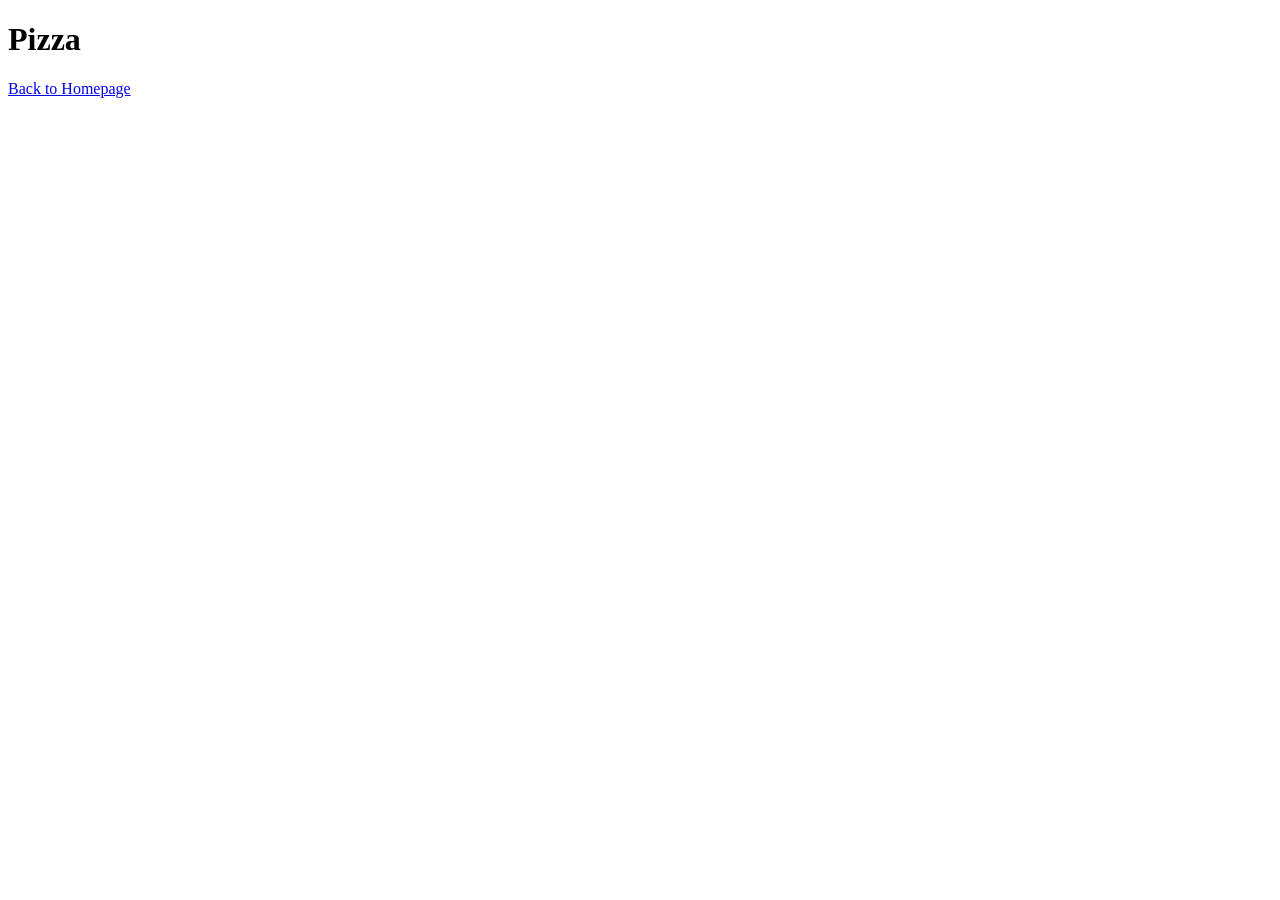
==== recipes/pizza.html @ 959f679d "Add homepage and a recipe page" ====
<!DOCTYPE html>
<html lang="en">
<head>
    <meta charset="UTF-8">
    <meta name="viewport" content="width=device-width, initial-scale=1.0">
    <title>Pizza Recipe</title>
</head>
<body>
    <h1>Pizza</h1>
    <a href="../index.html">Back to Homepage</a>
</body>
</html>
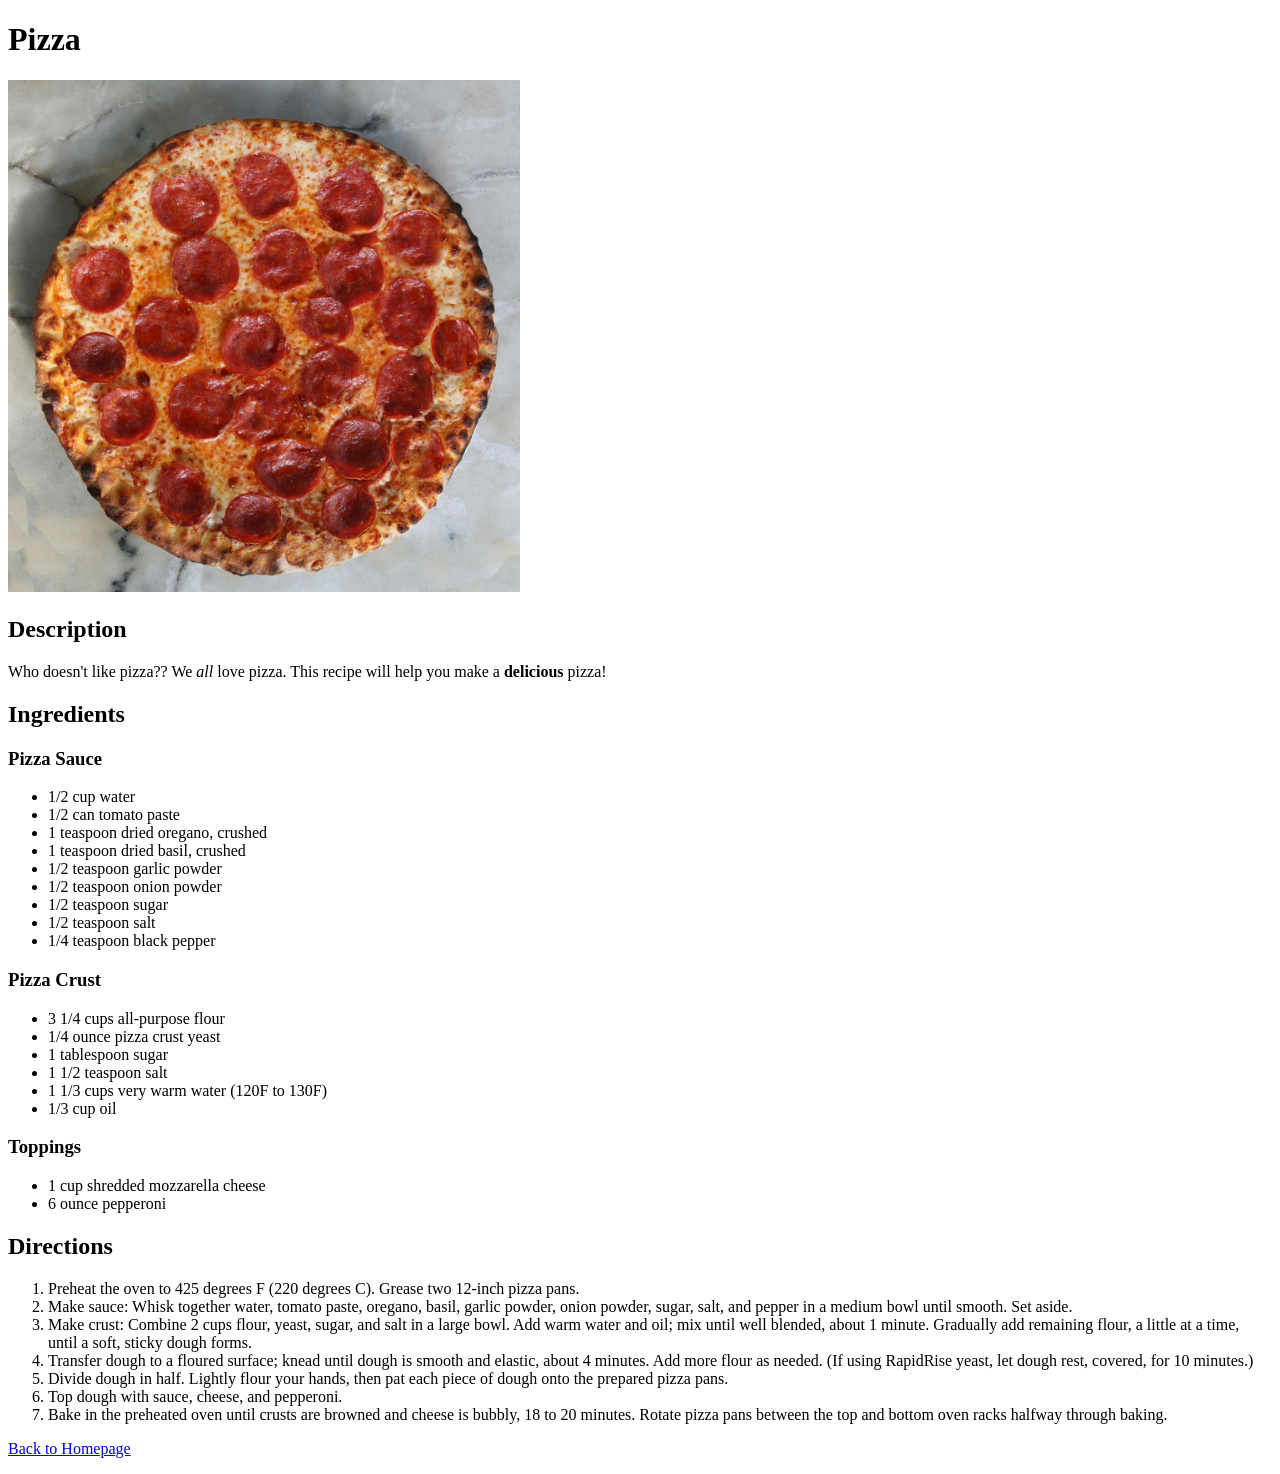
==== commit 0b987558: "Add pizza recipe" ====
--- a/recipes/pizza.html
+++ b/recipes/pizza.html
@@ -1,12 +1,55 @@
 <!DOCTYPE html>
 <html lang="en">
+
 <head>
     <meta charset="UTF-8">
     <meta name="viewport" content="width=device-width, initial-scale=1.0">
     <title>Pizza Recipe</title>
 </head>
+
 <body>
     <h1>Pizza</h1>
-    <a href="../index.html">Back to Homepage</a>
+    <img src="../images/pizza.jpg" alt="A photo of a pepperoni pizza" height="512">
+    <h2>Description</h2>
+    <p>Who doesn't like pizza?? We <em>all</em> love pizza. This recipe will help you make a <strong>delicious</strong> pizza!</p>
+    <h2>Ingredients</h2>
+    <h3>Pizza Sauce</h3>
+    <ul>
+        <li>1/2 cup water</li>
+        <li>1/2 can tomato paste</li>
+        <li>1 teaspoon dried oregano, crushed</li>
+        <li>1 teaspoon dried basil, crushed</li>
+        <li>1/2 teaspoon garlic powder</li>
+        <li>1/2 teaspoon onion powder</li>
+        <li>1/2 teaspoon sugar</li>
+        <li>1/2 teaspoon salt</li>
+        <li>1/4 teaspoon black pepper</li>
+    </ul>
+    <h3>Pizza Crust</h3>
+    <ul>
+        <li>3 1/4 cups all-purpose flour</li>
+        <li>1/4 ounce pizza crust yeast</li>
+        <li>1 tablespoon sugar</li>
+        <li>1 1/2 teaspoon salt</li>
+        <li>1 1/3 cups very warm water (120F to 130F)</li>
+        <li>1/3 cup oil</li>
+    </ul>
+    <h3>Toppings</h3>
+    <ul>
+        <li>1 cup shredded mozzarella cheese</li>
+        <li>6 ounce pepperoni</li>
+    </ul>
+    <h2>Directions</h2>
+    <ol>
+        <li>Preheat the oven to 425 degrees F (220 degrees C). Grease two 12-inch pizza pans.</li>
+        <li>Make sauce: Whisk together water, tomato paste, oregano, basil, garlic powder, onion powder, sugar, salt, and pepper in a medium bowl until smooth. Set aside.</li>
+        <li>Make crust: Combine 2 cups flour, yeast, sugar, and salt in a large bowl. Add warm water and oil; mix until well blended, about 1 minute. Gradually add remaining flour, a little at a time, until a soft, sticky dough forms.</li>
+        <li>Transfer dough to a floured surface; knead until dough is smooth and elastic, about 4 minutes. Add more flour as needed. (If using RapidRise yeast, let dough rest, covered, for 10 minutes.)</li>
+        <li>Divide dough in half. Lightly flour your hands, then pat each piece of dough onto the prepared pizza pans.</li>
+        <li>Top dough with sauce, cheese, and pepperoni.</li>
+        <li>Bake in the preheated oven until crusts are browned and cheese is bubbly, 18 to 20 minutes. Rotate pizza pans between the top and bottom oven racks halfway through baking.</li>
+    </ol>
+    <p><a href="../index.html">Back to Homepage</a></p>
 </body>
+
 </html>
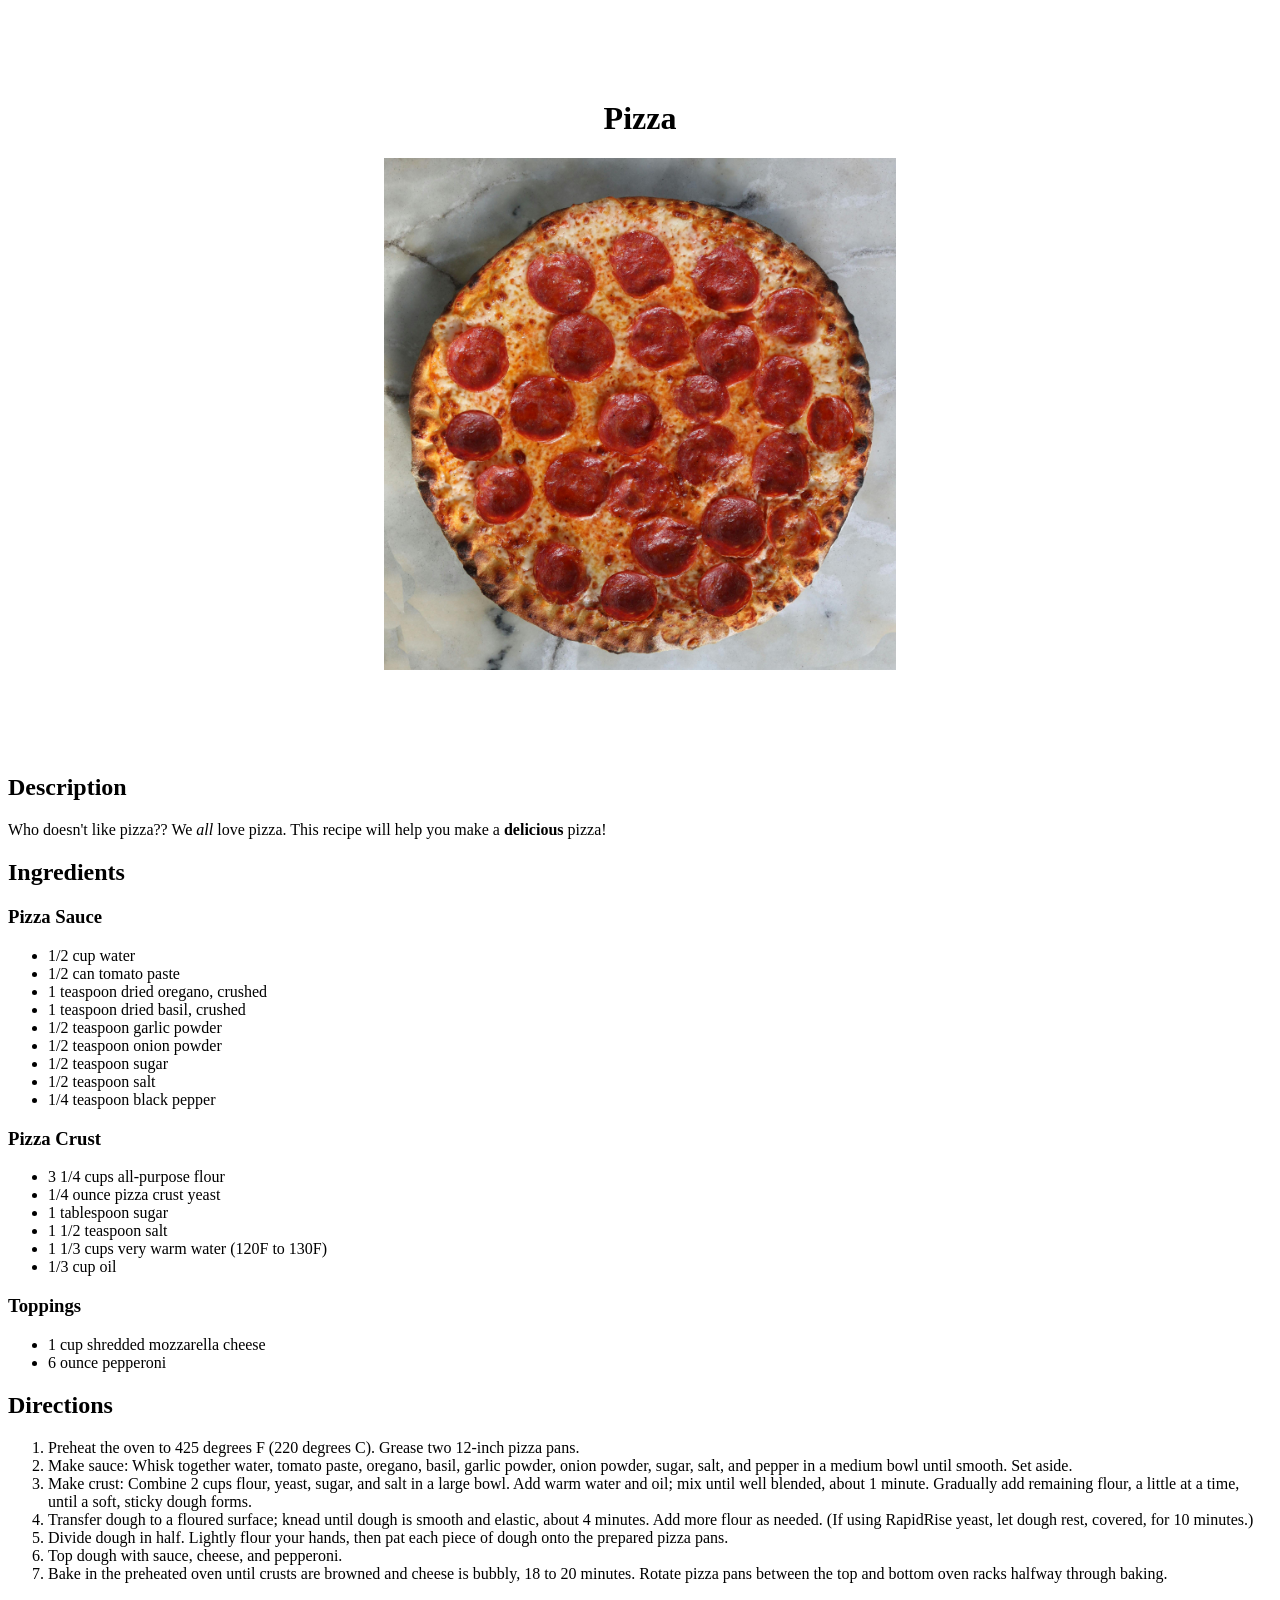
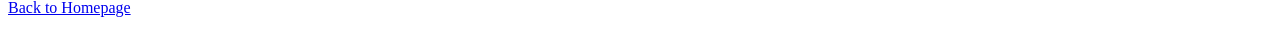
==== commit 5bb11a7f: "Add divs and minimal CSS styling" ====
--- a/recipes/pizza.html
+++ b/recipes/pizza.html
@@ -1,20 +1,32 @@
-<!DOCTYPE html>
+<!doctype html>
 <html lang="en">
+  <head>
+    <meta charset="UTF-8" />
+    <meta name="viewport" content="width=device-width, initial-scale=1.0" />
+    <link rel="stylesheet" href="../css/style.css" />
+    <title>Pizza Recipe</title>
+  </head>
 
-<head>
-    <meta charset="UTF-8">
-    <meta name="viewport" content="width=device-width, initial-scale=1.0">
-    <title>Pizza Recipe</title>
-</head>
-
-<body>
-    <h1>Pizza</h1>
-    <img src="../images/pizza.jpg" alt="A photo of a pepperoni pizza" height="512">
-    <h2>Description</h2>
-    <p>Who doesn't like pizza?? We <em>all</em> love pizza. This recipe will help you make a <strong>delicious</strong> pizza!</p>
-    <h2>Ingredients</h2>
-    <h3>Pizza Sauce</h3>
-    <ul>
+  <body>
+    <div class="title">
+      <h1>Pizza</h1>
+      <img
+        src="../images/pizza.jpg"
+        alt="A photo of a pepperoni pizza"
+        height="512"
+      />
+    </div>
+    <div class="description">
+      <h2>Description</h2>
+      <p>
+        Who doesn't like pizza?? We <em>all</em> love pizza. This recipe will
+        help you make a <strong>delicious</strong> pizza!
+      </p>
+    </div>
+    <div class="ingredients">
+      <h2>Ingredients</h2>
+      <h3>Pizza Sauce</h3>
+      <ul>
         <li>1/2 cup water</li>
         <li>1/2 can tomato paste</li>
         <li>1 teaspoon dried oregano, crushed</li>
@@ -24,32 +36,57 @@
         <li>1/2 teaspoon sugar</li>
         <li>1/2 teaspoon salt</li>
         <li>1/4 teaspoon black pepper</li>
-    </ul>
-    <h3>Pizza Crust</h3>
-    <ul>
+      </ul>
+      <h3>Pizza Crust</h3>
+      <ul>
         <li>3 1/4 cups all-purpose flour</li>
         <li>1/4 ounce pizza crust yeast</li>
         <li>1 tablespoon sugar</li>
         <li>1 1/2 teaspoon salt</li>
         <li>1 1/3 cups very warm water (120F to 130F)</li>
         <li>1/3 cup oil</li>
-    </ul>
-    <h3>Toppings</h3>
-    <ul>
+      </ul>
+      <h3>Toppings</h3>
+      <ul>
         <li>1 cup shredded mozzarella cheese</li>
         <li>6 ounce pepperoni</li>
-    </ul>
-    <h2>Directions</h2>
-    <ol>
-        <li>Preheat the oven to 425 degrees F (220 degrees C). Grease two 12-inch pizza pans.</li>
-        <li>Make sauce: Whisk together water, tomato paste, oregano, basil, garlic powder, onion powder, sugar, salt, and pepper in a medium bowl until smooth. Set aside.</li>
-        <li>Make crust: Combine 2 cups flour, yeast, sugar, and salt in a large bowl. Add warm water and oil; mix until well blended, about 1 minute. Gradually add remaining flour, a little at a time, until a soft, sticky dough forms.</li>
-        <li>Transfer dough to a floured surface; knead until dough is smooth and elastic, about 4 minutes. Add more flour as needed. (If using RapidRise yeast, let dough rest, covered, for 10 minutes.)</li>
-        <li>Divide dough in half. Lightly flour your hands, then pat each piece of dough onto the prepared pizza pans.</li>
+      </ul>
+    </div>
+    <div class="directions">
+      <h2>Directions</h2>
+      <ol>
+        <li>
+          Preheat the oven to 425 degrees F (220 degrees C). Grease two 12-inch
+          pizza pans.
+        </li>
+        <li>
+          Make sauce: Whisk together water, tomato paste, oregano, basil, garlic
+          powder, onion powder, sugar, salt, and pepper in a medium bowl until
+          smooth. Set aside.
+        </li>
+        <li>
+          Make crust: Combine 2 cups flour, yeast, sugar, and salt in a large
+          bowl. Add warm water and oil; mix until well blended, about 1 minute.
+          Gradually add remaining flour, a little at a time, until a soft,
+          sticky dough forms.
+        </li>
+        <li>
+          Transfer dough to a floured surface; knead until dough is smooth and
+          elastic, about 4 minutes. Add more flour as needed. (If using
+          RapidRise yeast, let dough rest, covered, for 10 minutes.)
+        </li>
+        <li>
+          Divide dough in half. Lightly flour your hands, then pat each piece of
+          dough onto the prepared pizza pans.
+        </li>
         <li>Top dough with sauce, cheese, and pepperoni.</li>
-        <li>Bake in the preheated oven until crusts are browned and cheese is bubbly, 18 to 20 minutes. Rotate pizza pans between the top and bottom oven racks halfway through baking.</li>
-    </ol>
+        <li>
+          Bake in the preheated oven until crusts are browned and cheese is
+          bubbly, 18 to 20 minutes. Rotate pizza pans between the top and bottom
+          oven racks halfway through baking.
+        </li>
+      </ol>
+    </div>
     <p><a href="../index.html">Back to Homepage</a></p>
-</body>
-
-</html>+  </body>
+</html>
--- a/css/style.css
+++ b/css/style.css
@@ -0,0 +1,4 @@
+.title {
+  margin: 100px;
+  text-align: center;
+}
